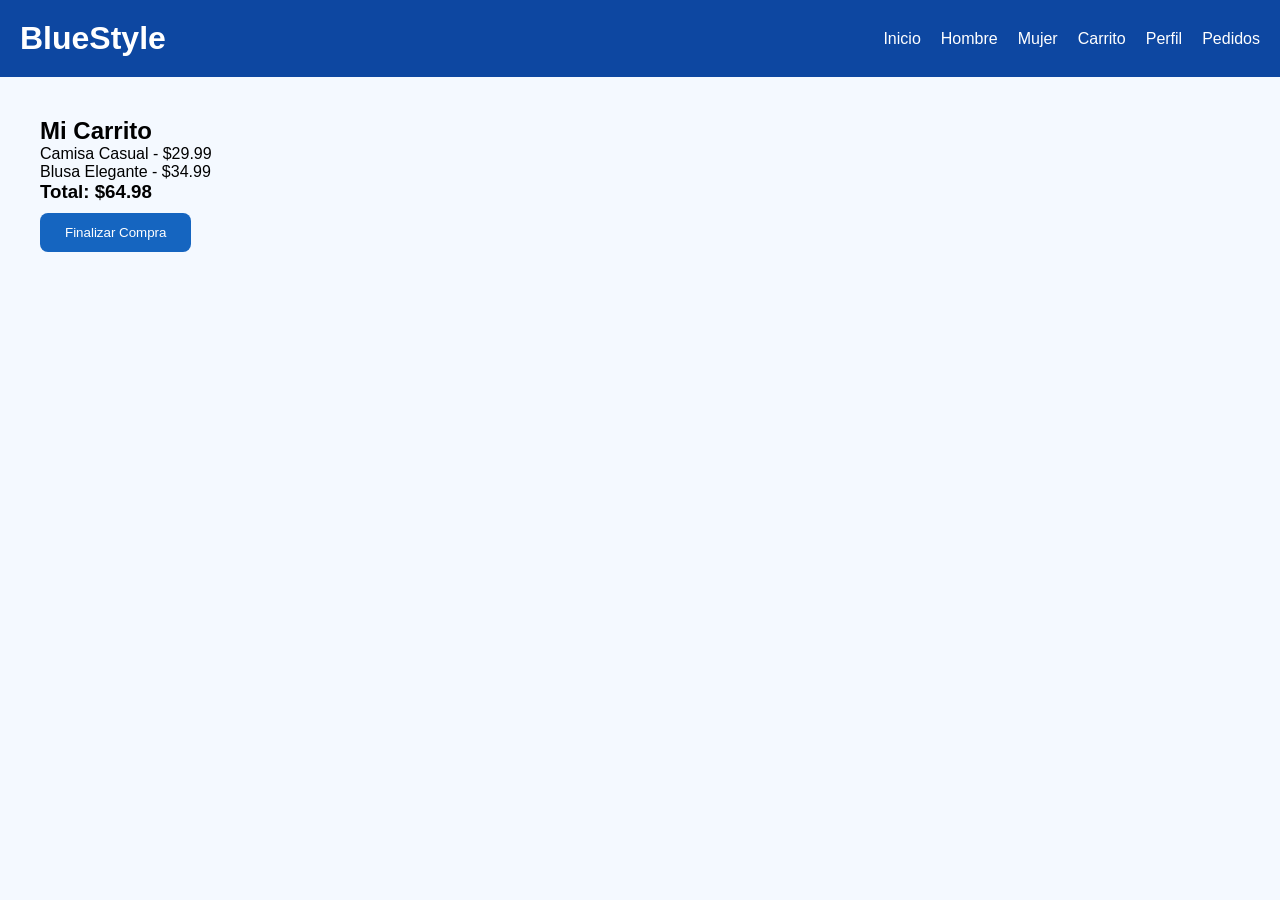
==== pages/carrito.html @ 3d367d40 "pagina" ====
<!DOCTYPE html>
<html lang="es">
<head>
<meta charset="UTF-8">
<title>Carrito</title>
<link rel="stylesheet" href="../styles/main.css">
</head>
<body>

<header>
<h1>BlueStyle</h1>

<nav>
<ul>
<a class="node" href="index.html">Inicio</a>
<li><a href="catalogo-hombre.html">Hombre</a></li>
<li><a href="catalogo-mujer.html">Mujer</a></li>
<li><a href="carrito.html">Carrito</a></li>
<li><a href="perfil.html">Perfil</a></li>
<li><a href="historial.html">Pedidos</a></li>
</ul>
</nav>
</header>

<section class="carrito">

<h2>Mi Carrito</h2>

<p>Camisa Casual - $29.99</p>
<p>Blusa Elegante - $34.99</p>

<h3>Total: $64.98</h3>

<button class="btn-primary">
Finalizar Compra
</button>

</section>

</body>
</html>
---- styles/main.css ----
*{
margin:0;
padding:0;
box-sizing:border-box;
}

html{
    height:100%;
}

body{
    min-height:100vh;
    display:flex;
    flex-direction:column;
    font-family:'Poppins',sans-serif;
    background:#f4f9ff;
}

header{
background:#0d47a1;
color:white;
padding:20px;
display:flex;
justify-content:space-between;
align-items:center;
}

h1{
font-family:'Montserrat',sans-serif;
}

nav ul{
display:flex;
list-style:none;
gap:20px;
}

nav a{
text-decoration:none;
color:white;
font-weight:500;
transition:.3s;
}

nav a:hover{
color:#90caf9;
}

.hero{
position:relative;
}

.hero img{
width:100%;
height:500px;
object-fit:cover;
}

.hero-text{
position:absolute;
top:50%;
left:10%;
transform:translateY(-50%);
color:white;
}

.hero-text h2{
font-size:3rem;
}

.btn-primary{
background:#1565c0;
color:white;
padding:12px 25px;
border:none;
border-radius:8px;
text-decoration:none;
display:inline-block;
margin-top:10px;
}

.btn-primary:hover{
background:#0d47a1;
}

.btn-secondary{
background:#64b5f6;
color:white;
padding:10px 20px;
border-radius:8px;
text-decoration:none;
}

.productos{
    display:grid;
    grid-template-columns:repeat(auto-fit, minmax(280px, 350px));
    justify-content:center;
    gap:25px;
}

.card{
background:white;
padding:20px;
border-radius:15px;
text-align:center;
box-shadow:0 3px 12px rgba(0,0,0,.1);
min-height: 400px;
}

.card img{
width:100%;
height:250px;
object-fit:cover;

}

.detalle{
display:flex;
gap:40px;
padding:50px;
}

.detalle img{
width:400px;
border-radius:10px;
}

.carrito,
.perfil,
.historial{
padding:40px;
}

footer{
background:#0d47a1;
color:white;
text-align:center;
padding:20px;
margin-top:auto;
}
.categorias{
    padding:50px;
    text-align:center;
}

.categorias-grid{
    display:grid;
    grid-template-columns:repeat(auto-fit,minmax(300px,1fr));
    gap:30px;
    margin-top:30px;
}

.categoria-card{
    background:white;
    border-radius:15px;
    overflow:hidden;
    text-decoration:none;
    color:black;
    box-shadow:0 3px 10px rgba(0,0,0,.1);
    transition:.3s;
}

.categoria-card:hover{
    transform:translateY(-5px);
}

.categoria-card img{
    width:100%;
    height:500px;
    object-fit:cover;
}

.categoria-card h3{
    padding:15px;
    color:#0d47a1;
}
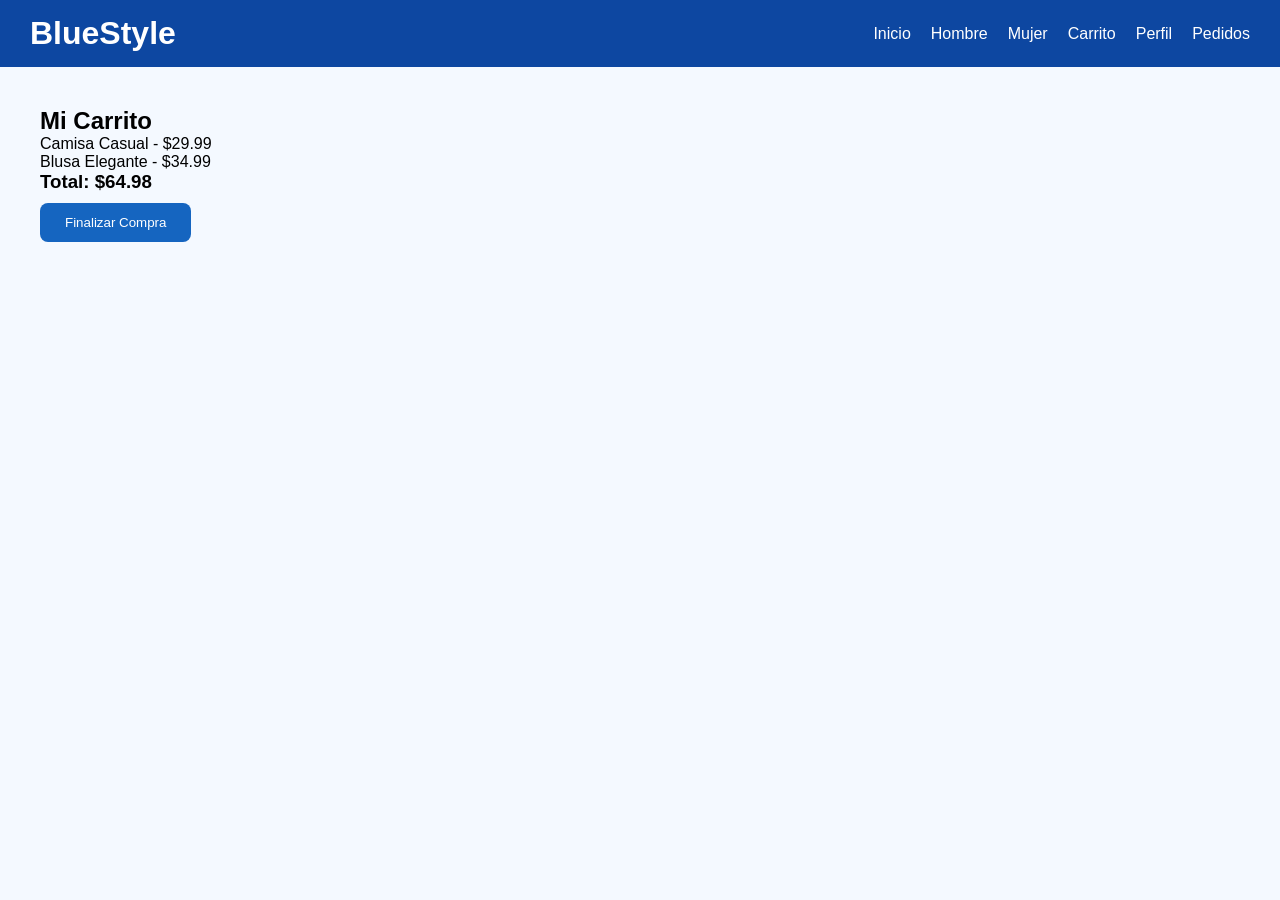
==== commit 49088809: "pagina_tienda" ====
--- a/pages/carrito.html
+++ b/pages/carrito.html
@@ -12,7 +12,7 @@
 
 <nav>
 <ul>
-<a class="node" href="index.html">Inicio</a>
+<a href="../index.html">Inicio</a>
 <li><a href="catalogo-hombre.html">Hombre</a></li>
 <li><a href="catalogo-mujer.html">Mujer</a></li>
 <li><a href="carrito.html">Carrito</a></li>
--- a/styles/main.css
+++ b/styles/main.css
@@ -20,9 +20,10 @@
 background:#0d47a1;
 color:white;
 padding:20px;
-display:flex;
-justify-content:space-between;
-align-items:center;
+display: flex;
+justify-content: space-between;
+align-items: center;
+padding: 15px 30px;
 }
 
 h1{
@@ -33,6 +34,7 @@
 display:flex;
 list-style:none;
 gap:20px;
+justify-content: center;
 }
 
 nav a{
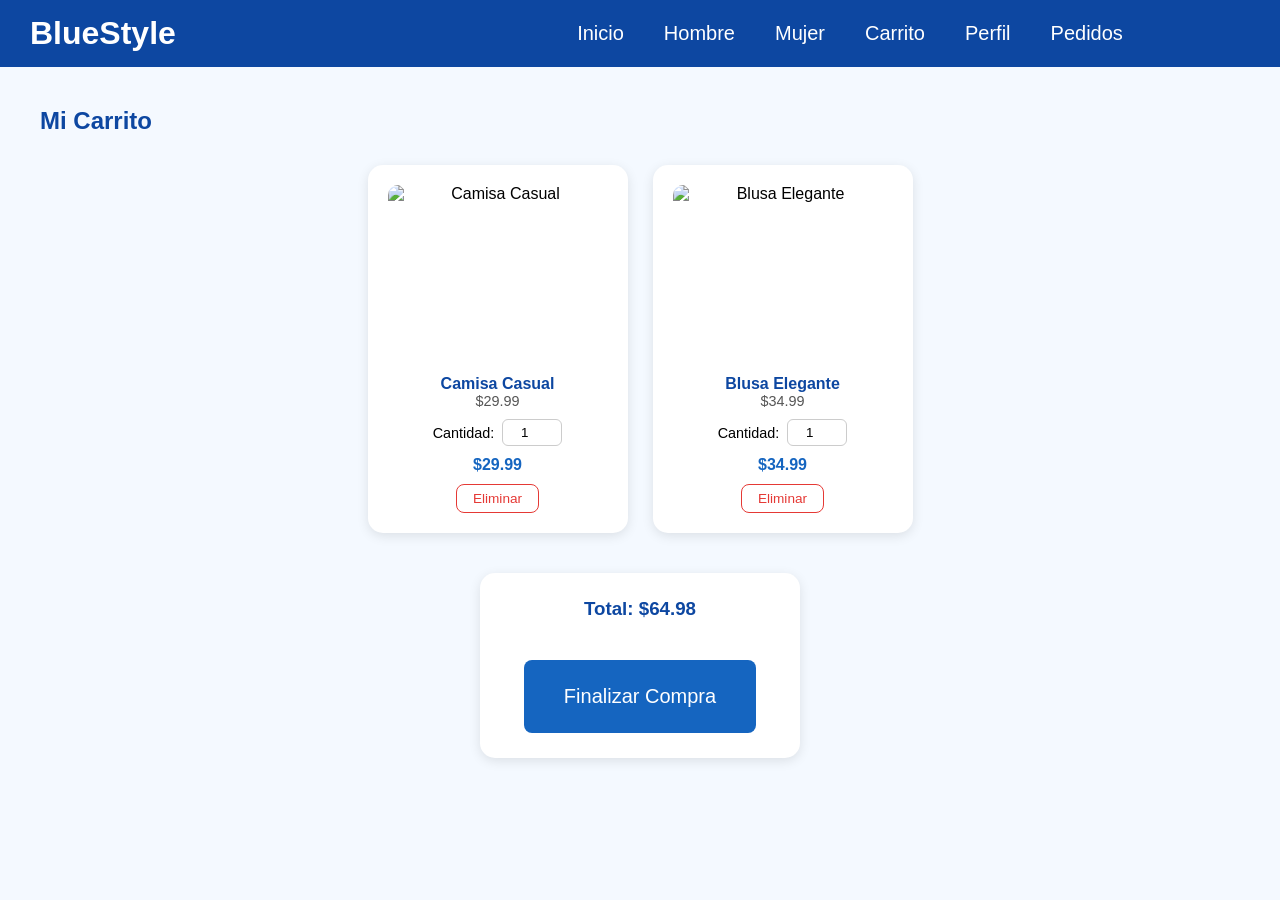
==== commit 4c02ff48: "actualizacion" ====
--- a/pages/carrito.html
+++ b/pages/carrito.html
@@ -12,7 +12,7 @@
 
 <nav>
 <ul>
-<a href="../index.html">Inicio</a>
+<li><a href="../index.html">Inicio</a></li>
 <li><a href="catalogo-hombre.html">Hombre</a></li>
 <li><a href="catalogo-mujer.html">Mujer</a></li>
 <li><a href="carrito.html">Carrito</a></li>
@@ -26,14 +26,50 @@
 
 <h2>Mi Carrito</h2>
 
-<p>Camisa Casual - $29.99</p>
-<p>Blusa Elegante - $34.99</p>
+<ul class="lista-carrito">
 
-<h3>Total: $64.98</h3>
+  <li class="item-carrito">
+    <img src="https://img.kwcdn.com/product/fancy/25ab6c60-0643-45d9-ac51-4ca420c87229.jpg?imageMogr2/auto-orient%7CimageView2/2/w/800/q/70/format/webp" alt="Camisa Casual" class="item-imagen">
+    <div class="item-info">
+      <p class="item-nombre">Camisa Casual</p>
+      <p class="item-precio">$29.99</p>
+    </div>
+    <div class="item-cantidad">
+      <label for="cantidad-1">Cantidad:</label>
+      <input type="number" id="cantidad-1" name="cantidad-1" value="1" min="1">
+    </div>
+    <p class="item-subtotal">$29.99</p>
+    <button type="button" class="btn-eliminar" aria-label="Eliminar Camisa Casual del carrito">Eliminar</button>
+  </li>
 
-<button class="btn-primary">
-Finalizar Compra
-</button>
+  <li class="item-carrito">
+    <img src="https://i.pinimg.com/236x/8c/74/e1/8c74e11507e298aabb21cbd25f7d697c.jpg" alt="Blusa Elegante" class="item-imagen">
+    <div class="item-info">
+      <p class="item-nombre">Blusa Elegante</p>
+      <p class="item-precio">$34.99</p>
+    </div>
+    <div class="item-cantidad">
+      <label for="cantidad-2">Cantidad:</label>
+      <input type="number" id="cantidad-2" name="cantidad-2" value="1" min="1">
+    </div>
+    <p class="item-subtotal">$34.99</p>
+    <button type="button" class="btn-eliminar" aria-label="Eliminar Blusa Elegante del carrito">Eliminar</button>
+  </li>
+
+</ul>
+
+<!--
+  Si el carrito queda vacío, reemplaza la lista <ul class="lista-carrito"> por esto:
+
+  <p class="carrito-vacio">Tu carrito está vacío. <a href="catalogo-mujer.html">Ir al catálogo</a></p>
+-->
+
+<div class="resumen-carrito">
+  <h3>Total: $64.98</h3>
+  <button type="button" class="btn-primary">
+    Finalizar Compra
+  </button>
+</div>
 
 </section>
 
--- a/styles/main.css
+++ b/styles/main.css
@@ -33,15 +33,17 @@
 nav ul{
 display:flex;
 list-style:none;
-gap:20px;
+gap:40px;
 justify-content: center;
+width: 800px;
 }
 
 nav a{
 text-decoration:none;
 color:white;
-font-weight:500;
+font-weight:400;
 transition:.3s;
+font-size: 20px;
 }
 
 nav a:hover{
@@ -60,10 +62,10 @@
 
 .hero-text{
 position:absolute;
-top:50%;
-left:10%;
-transform:translateY(-50%);
-color:white;
+top: 150px;
+left:15%;
+transform:translateY(-25%);
+color:black;
 }
 
 .hero-text h2{
@@ -73,12 +75,13 @@
 .btn-primary{
 background:#1565c0;
 color:white;
-padding:12px 25px;
+padding:25px 40px;
 border:none;
 border-radius:8px;
 text-decoration:none;
 display:inline-block;
-margin-top:10px;
+margin-top:25px;
+font-size: 20px;
 }
 
 .btn-primary:hover{
@@ -118,8 +121,10 @@
 
 .detalle{
 display:flex;
-gap:40px;
+gap:60px;
 padding:50px;
+font-size: 20px;
+line-height: 2.8;
 }
 
 .detalle img{
@@ -175,4 +180,216 @@
 .categoria-card h3{
     padding:15px;
     color:#0d47a1;
+}
+/* ===== CARRITO ===== */
+
+.carrito h2{
+  margin-bottom:30px;
+  color:#0d47a1;
+}
+
+.lista-carrito{
+  list-style:none;
+  display:grid;
+  grid-template-columns:repeat(auto-fit, minmax(220px, 260px));
+  gap:25px;
+  justify-content:center;
+}
+
+.item-carrito{
+  background:white;
+  border-radius:15px;
+  box-shadow:0 3px 12px rgba(0,0,0,.1);
+  padding:20px;
+  text-align:center;
+  display:flex;
+  flex-direction:column;
+  align-items:center;
+  gap:10px;
+}
+
+.item-imagen{
+  width:100%;
+  height:180px;
+  object-fit:cover;
+  border-radius:10px;
+}
+
+.item-info{
+  width:100%;
+}
+
+.item-nombre{
+  font-weight:600;
+  color:#0d47a1;
+}
+
+.item-precio{
+  color:#555;
+  font-size:.9rem;
+}
+
+.item-cantidad{
+  display:flex;
+  align-items:center;
+  gap:8px;
+  font-size:.9rem;
+}
+
+.item-cantidad input{
+  width:60px;
+  padding:5px;
+  border:1px solid #ccc;
+  border-radius:6px;
+  text-align:center;
+}
+
+.item-subtotal{
+  font-weight:600;
+  color:#1565c0;
+}
+
+.btn-eliminar{
+  background:none;
+  border:1px solid #e53935;
+  color:#e53935;
+  padding:6px 16px;
+  border-radius:8px;
+  cursor:pointer;
+  font-size:.85rem;
+  transition:.3s;
+}
+
+.btn-eliminar:hover{
+  background:#e53935;
+  color:white;
+}
+
+.carrito-vacio{
+  text-align:center;
+  font-size:1.1rem;
+  color:#555;
+  padding:40px 0;
+}
+
+.carrito-vacio a{
+  color:#1565c0;
+  font-weight:600;
+}
+
+
+
+.resumen-carrito{
+  max-width:320px;
+  margin:40px auto 0;
+  background:white;
+  border-radius:15px;
+  box-shadow:0 3px 12px rgba(0,0,0,.1);
+  padding:25px;
+  text-align:center;
+}
+
+.resumen-carrito h3{
+  color:#0d47a1;
+  margin-bottom:15px;
+}
+/* ===== PERFIL ===== */
+
+.perfil h2{
+  margin-bottom:30px;
+  color:#0d47a1;
+}
+
+.perfil-card{
+  background:white;
+  border-radius:15px;
+  box-shadow:0 3px 12px rgba(0,0,0,.1);
+  padding:30px;
+  display:flex;
+  align-items:center;
+  gap:30px;
+  max-width:500px;
+}
+
+.perfil-avatar{
+  width:100px;
+  height:100px;
+  border-radius:50%;
+  object-fit:cover;
+  flex-shrink:0;
+}
+
+.perfil-datos p{
+  margin-bottom:8px;
+  color:#333;
+}
+
+.perfil-datos span{
+  font-weight:600;
+  color:#0d47a1;
+  margin-right:5px;
+}
+
+/* ----- Pedidos recientes ----- */
+
+.perfil-pedidos{
+  margin-top:40px;
+  max-width:600px;
+}
+
+.perfil-pedidos h3{
+  color:#0d47a1;
+  margin-bottom:15px;
+}
+
+.lista-pedidos{
+  list-style:none;
+  display:flex;
+  flex-direction:column;
+  gap:12px;
+  margin-bottom:20px;
+}
+
+.pedido-item{
+  background:white;
+  border-radius:10px;
+  box-shadow:0 3px 10px rgba(0,0,0,.08);
+  padding:15px 20px;
+  display:flex;
+  align-items:center;
+  justify-content:space-between;
+  gap:15px;
+  flex-wrap:wrap;
+}
+
+.pedido-id{
+  font-weight:600;
+  color:#0d47a1;
+}
+
+.pedido-fecha{
+  color:#777;
+  font-size:.9rem;
+}
+
+.pedido-estado{
+  font-size:.8rem;
+  font-weight:600;
+  padding:4px 12px;
+  border-radius:20px;
+}
+
+.pedido-entregado{
+  background:#e0f2e9;
+  color:#2e7d32;
+}
+
+.pedido-proceso{
+  background:#fff3e0;
+  color:#ef6c00;
+}
+
+.pedido-total{
+  font-weight:600;
+  color:#1565c0;
 }
